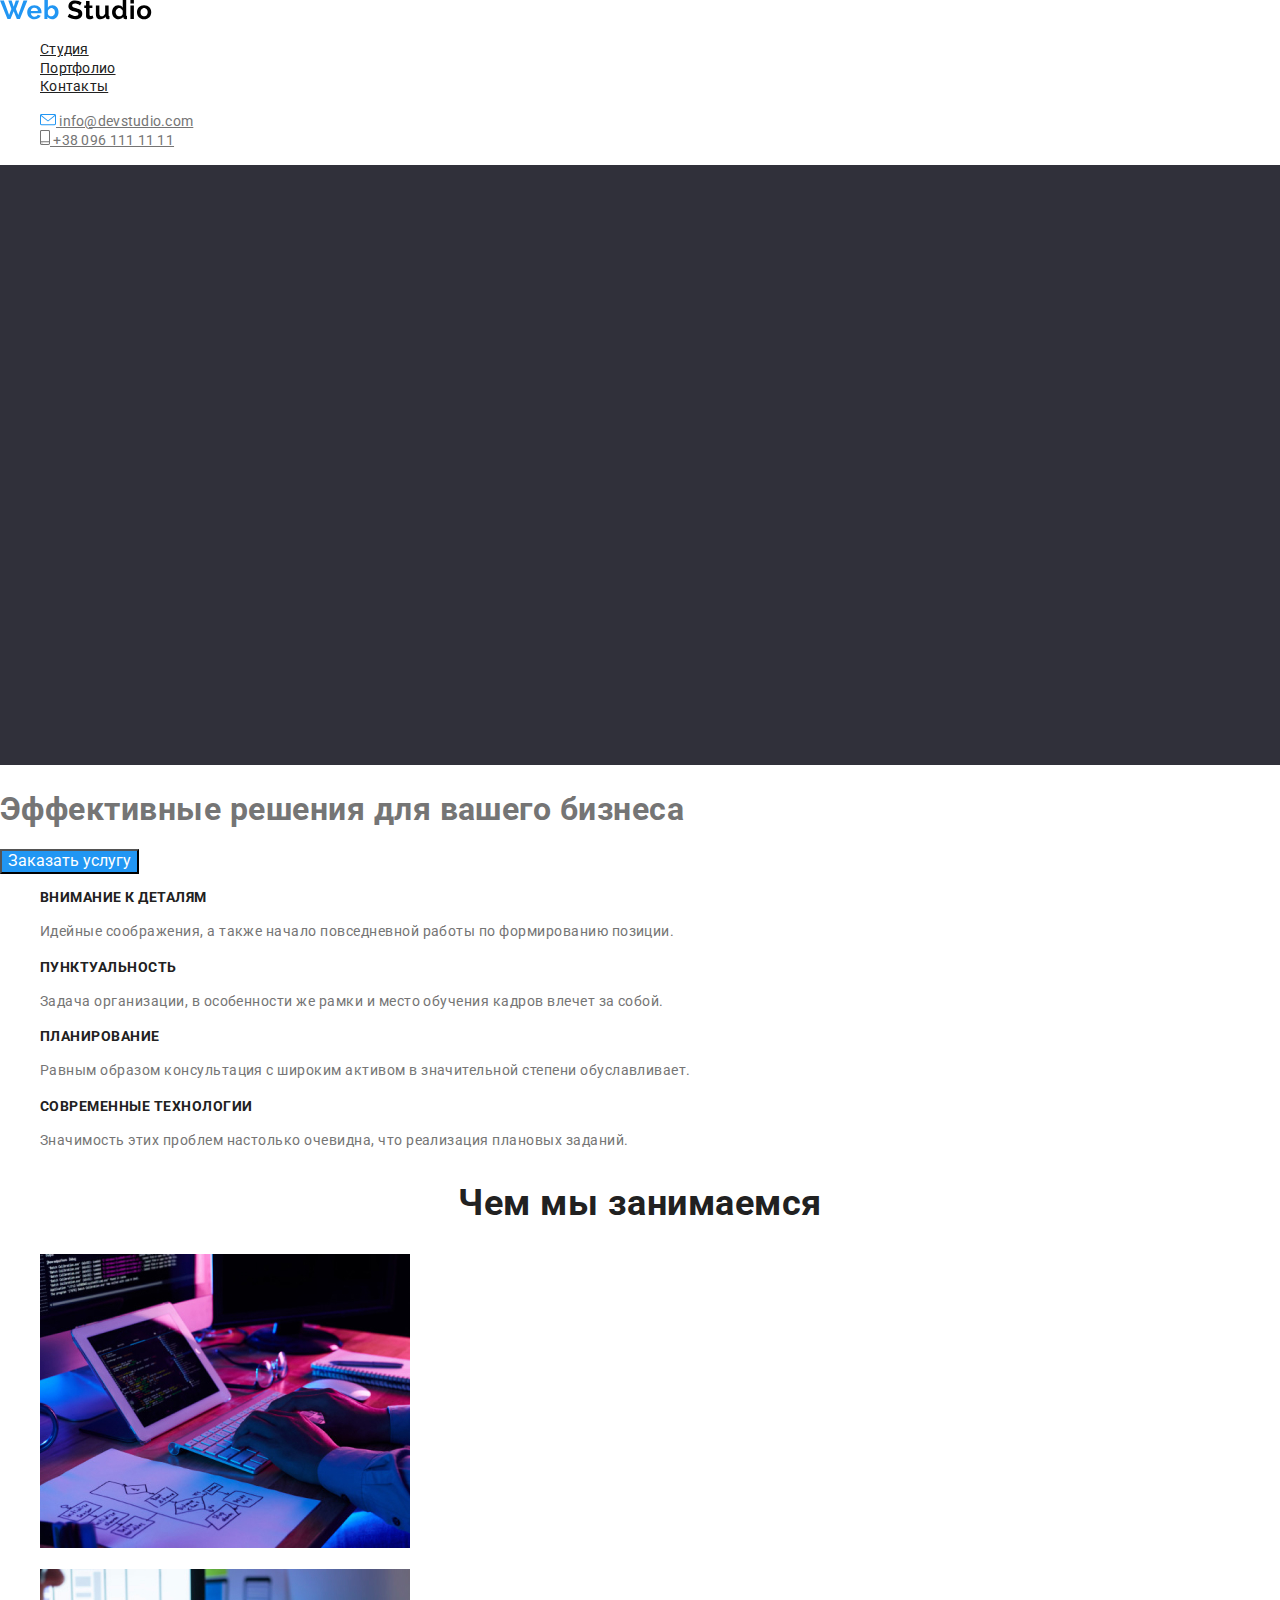
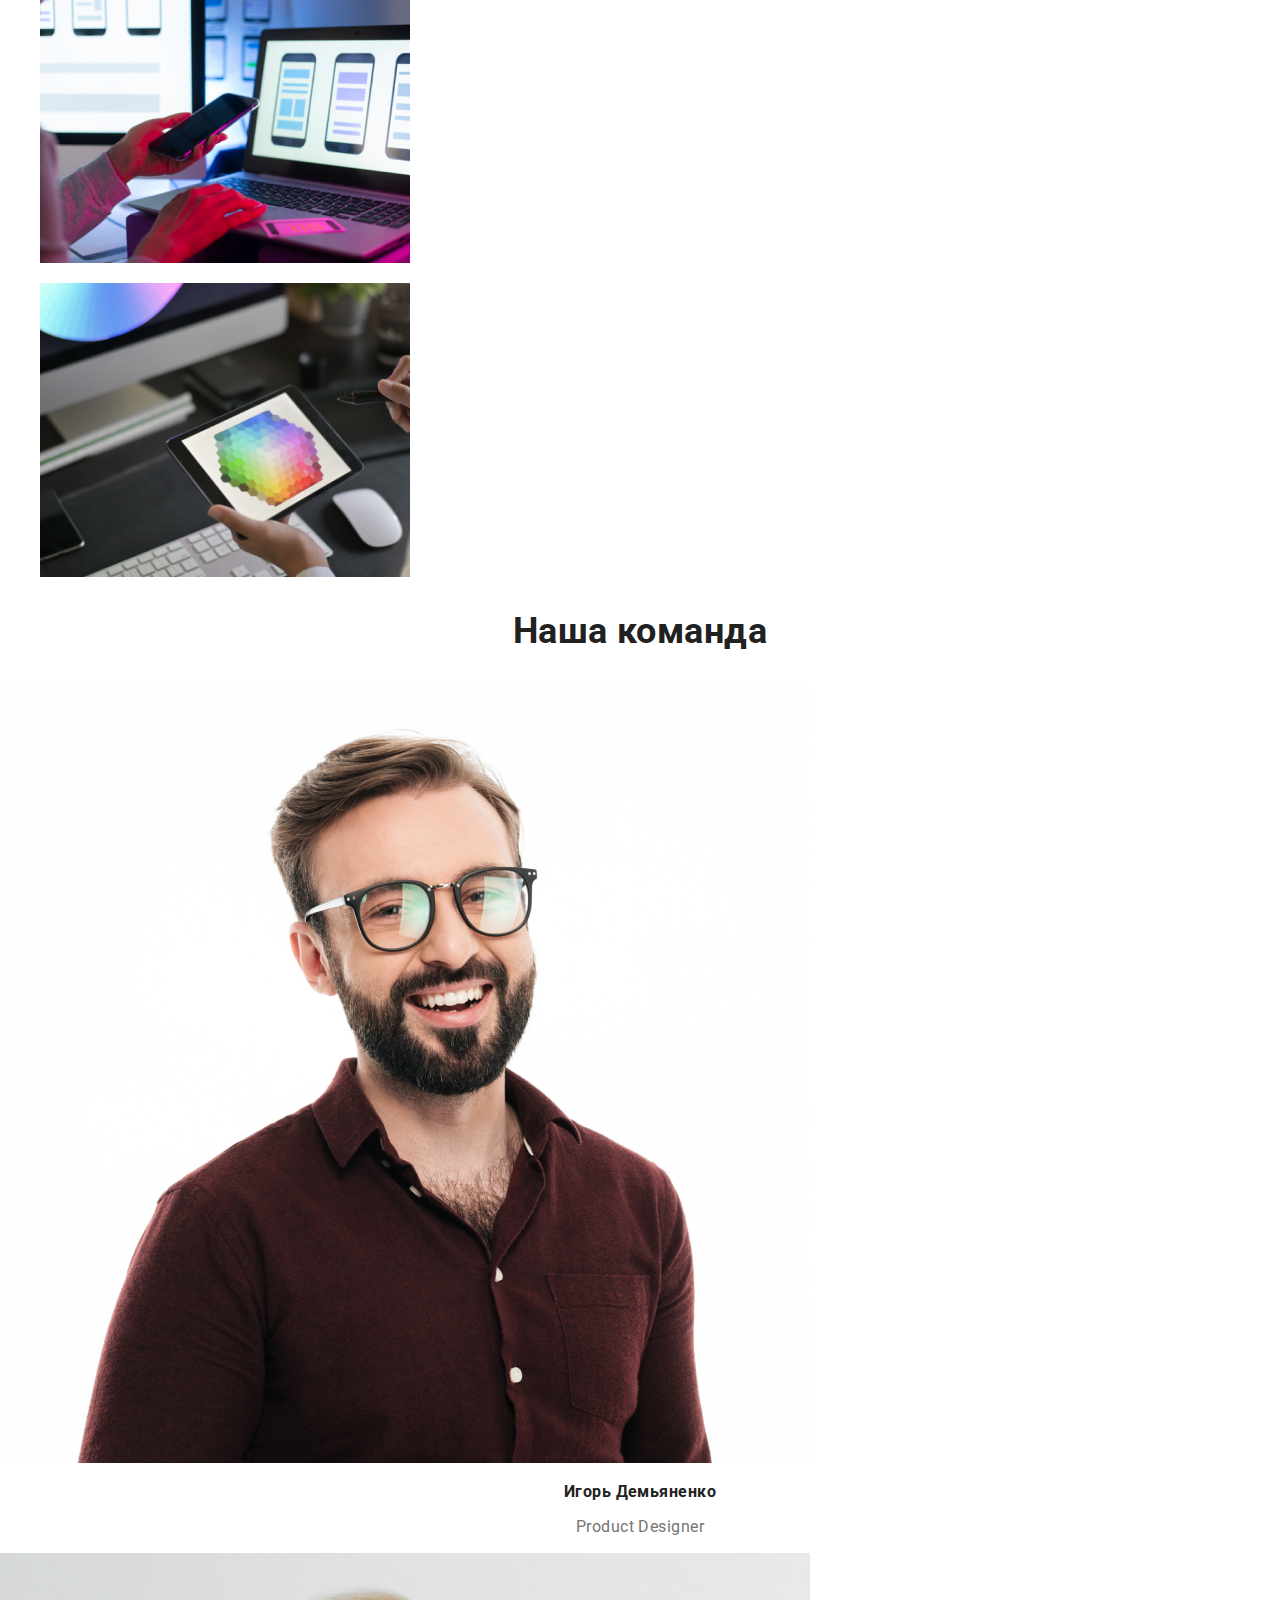
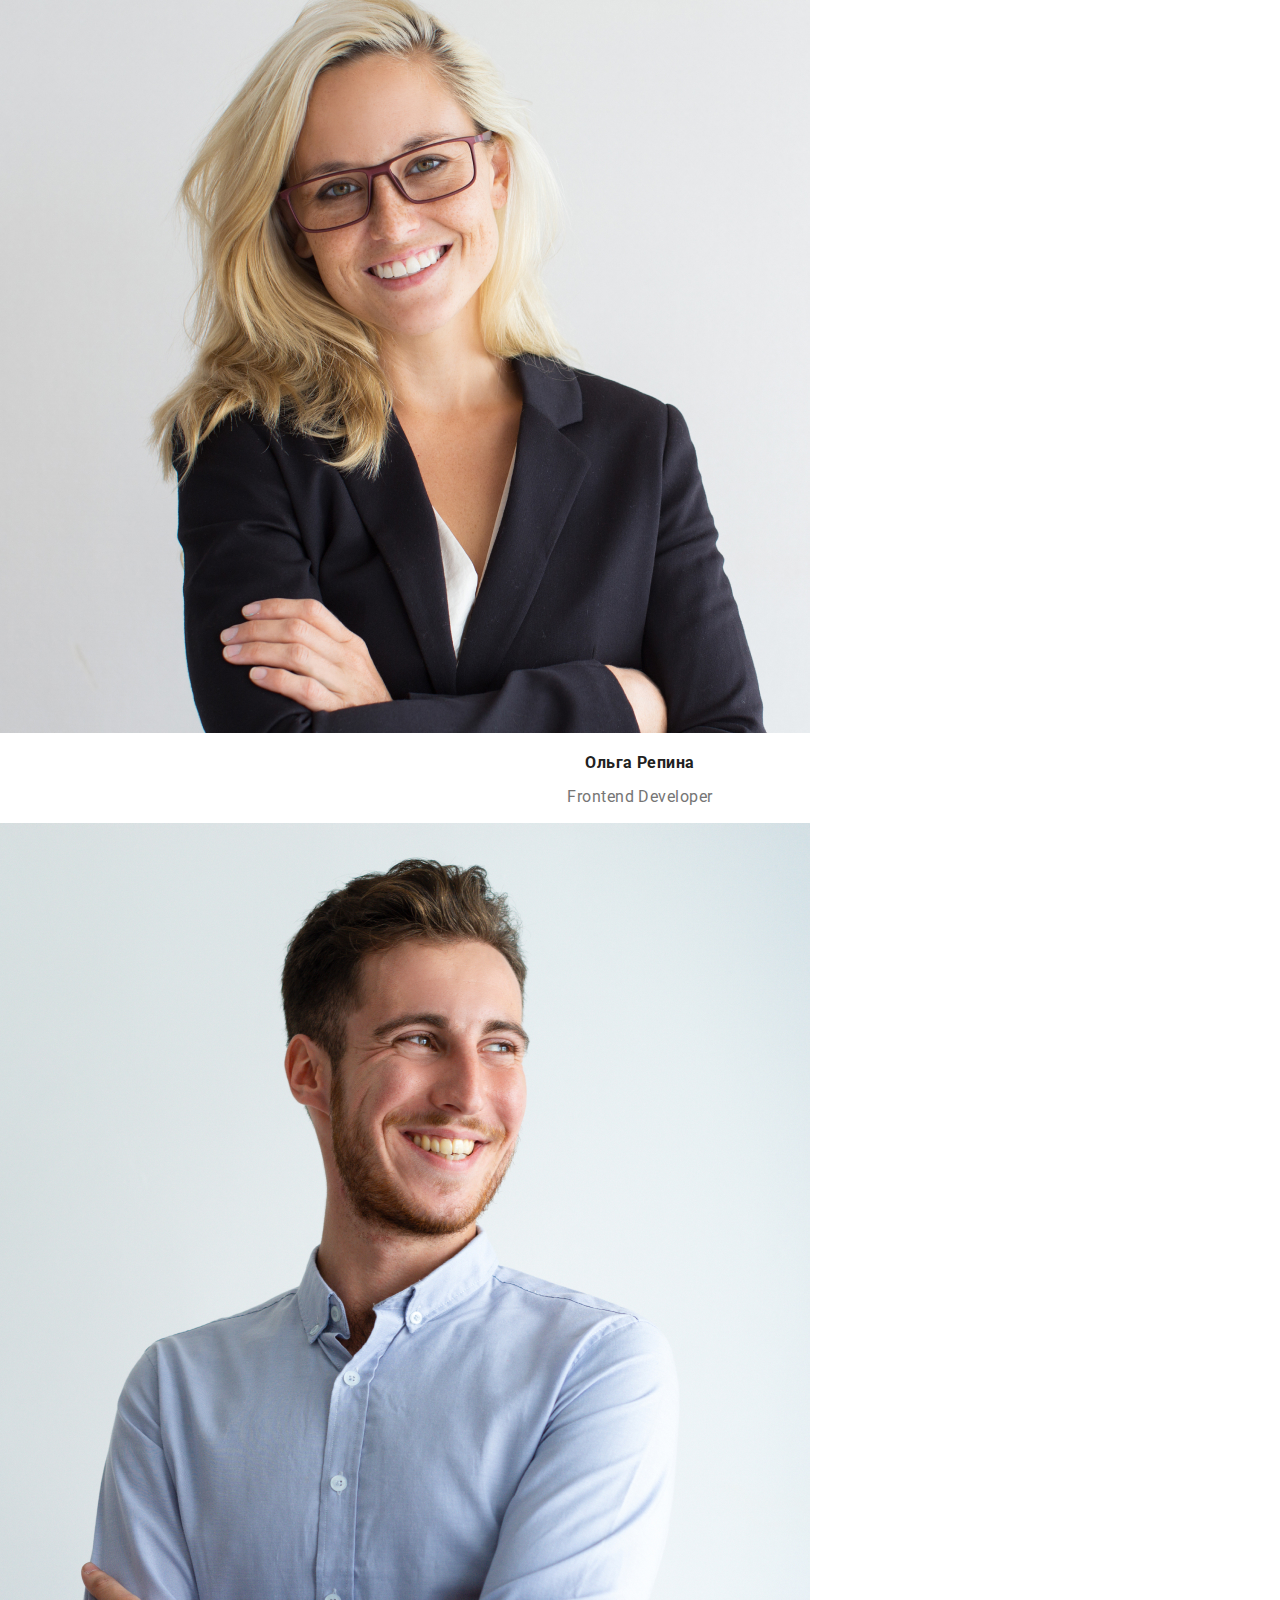
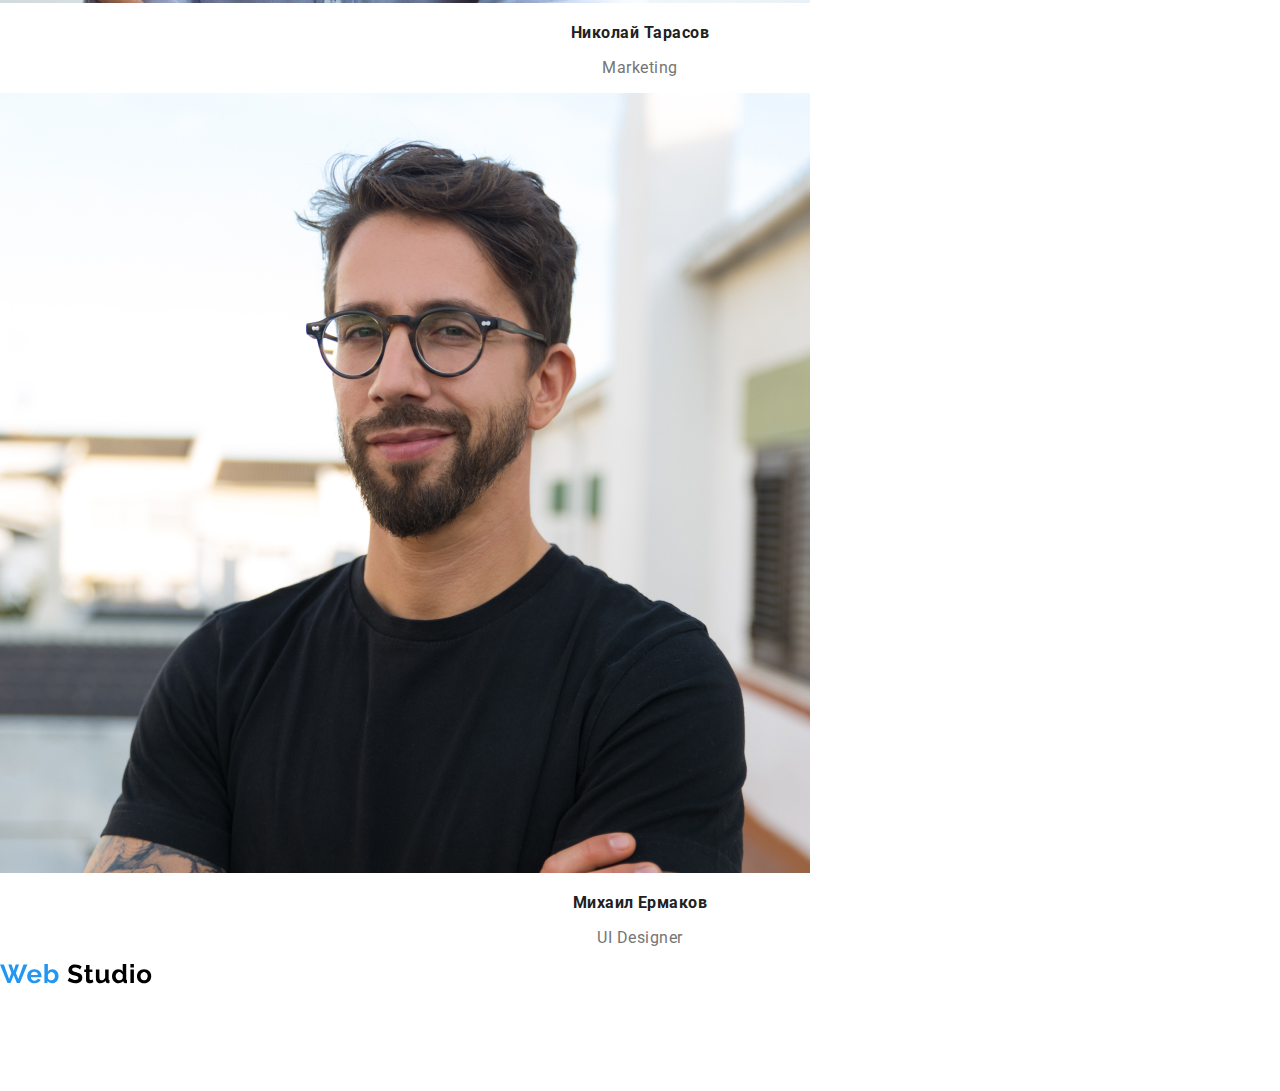
==== index.html @ 787711e8 "1" ====
<!DOCTYPE html>
<html lang="ru">
  <head>
    <meta charset="UTF-8" />
    <meta name="viewport" content="width=device-width, initial-scale=1.0" />
    <title>Document</title>
    <link
      href="https://fonts.googleapis.com/css2?family=Roboto:ital,wght@0,500;0,700;1,400&display=swap"
      rel="stylesheet"
    />
    <link
      rel="stylesheet"
      href="https://cdnjs.cloudflare.com/ajax/libs/modern-normalize/0.7.0/modern-normalize.min.css"
    />

    <link rel="stylesheet" href="./css/styles.css" />
  </head>
  <body>
    <!-- Шапка сайта-->
    <header>
      <nav>
        <a href="./index.html">
          <img src="./images/logo.svg" alt="Логотип" />
        </a>

        <ul class="site-nav list">
          <li><a href="./index.html" class="link"> Студия </a></li>
          <li><a href="./portfolio.html" class="link"> Портфолио </a></li>
          <li><a href="" class="link"> Контакты </a></li>
        </ul>

        <!-- Контакты -->
        <ul class="auth-nav list">
          <li>
            <a href="mailto:info@devstudio.com" class="contacts">
              <img src="./images/email.svg" alt="" />
              info@devstudio.com
            </a>
          </li>
          <li>
            <a href="tel:+380961111111" class="contacts">
              <img src="./images/phone.svg" alt="" />
              +38 096 111 11 11
            </a>
          </li>
        </ul>
      </nav>
    </header>

    <!-- Кнопка заказать услугу-->

    <main>
      <section>
        <img src="./images/greybackground.jpg" alt="фоновый рисунок" />

        <h1>Эффективные решения для вашего бизнеса</h1>
        <button type="button" class="button">Заказать услугу</button>
      </section>

      <!-- Преимущества команды-->

      <section class="section">
        <ul>
          <li>
            <h3 class="title">Внимание к деталям</h3>
            <p class="text">
              Идейные соображения, а также начало повседневной работы по
              формированию позиции.
            </p>
          </li>
        </ul>

        <ul>
          <li>
            <h3 class="title">Пунктуальность</h3>
            <p class="text">
              Задача организации, в особенности же рамки и место обучения кадров
              влечет за собой.
            </p>
          </li>
        </ul>

        <ul>
          <li>
            <h3 class="title">Планирование</h3>
            <p class="text">
              Равным образом консультация с широким активом в значительной
              степени обуславливает.
            </p>
          </li>
        </ul>

        <ul>
          <li>
            <h3 class="title">Современные технологии</h3>
            <p class="text">
              Значимость этих проблем настолько очевидна, что реализация
              плановых заданий.
            </p>
          </li>
        </ul>
      </section>

      <!-- Примеры работ-->

      <section class="work">
        <h2 class="title">Чем мы занимаемся</h2>
        <ul>
          <li>
            <a href="">
              <img src="./images/desktop.jpg" alt="Рабочий стол" />
            </a>
          </li>
        </ul>

        <ul>
          <li>
            <a href="">
              <img src="./images/mobile.jpg" alt="Смартфон" />
            </a>
          </li>
        </ul>

        <ul>
          <li>
            <a href="">
              <img src="./images/design.jpg" alt="Дизайн" />
            </a>
          </li>
        </ul>
      </section>

      <!-- Команда -->

      <section class="team">
        <h2 class="title">Наша команда</h2>

        <!-- Игорь Демьяненко -->

        <img src="./images/demyanenko.jpg" alt="фото Игорь Демьяненко" />
        <h3 class="name">Игорь Демьяненко</h3>
        <p class="jobs">Product Designer</p>

        <!-- Ольга Репина -->

        <img src="./images/repina.jpg" alt="фото Ольга Репина" />
        <h3 class="name">Ольга Репина</h3>
        <p class="jobs">Frontend Developer</p>
        <!-- Николай Тарасов -->

        <img src="./images/tarasov.jpg" alt="фото Николай Тарасов" />
        <h3 class="name">Николай Тарасов</h3>
        <p class="jobs">Marketing</p>

        <!-- Михаил Ермаков -->

        <img src="./images/ermakov.jpg" alt="фото Михаил Ермаков" />
        <h3 class="name">Михаил Ермаков</h3>
        <p class="jobs">UI Designer</p>
      </section>
    </main>

    <!-- подвал-->
    <footer>
      <nav>
        <a href="">
          <img src="./images/logo.svg" alt="" />
        </a>
        <address class="addresses">г. Киев, пр-т Леси Украинки, 26</address>
        <ul class="site-foot">
          <li>
            <a href="mailto:info@devstudio.com" class="link">
              info@devstudio.com
            </a>
          </li>
          <li>
            <a href="tel:+380961111111" class="link">
              +38 096 111 11 11
            </a>
          </li>
        </ul>
      </nav>
    </footer>
  </body>
</html>
---- css/styles.css ----
:root {
  --primary-text-color: #757575;
  --title-text-color: #212121;
  --accent-color: #2196f3;
  --primary-white-color: #ffffff;
}

body {
  background-color: var(--primary-white-color);
  color: var(--primary-text-color);
  font-family: Roboto, sans-serif;
  font-style: normal;
  letter-spacing: 0.03em;
}

ul {
  list-style: none;
}

/* Навигация */

.site-nav .link {
  font-weight: 500px;
  font-size: 14px;
  line-height: 1.14;
  letter-spacing: 0.02em;
  color: var(--title-text-color);
}

.site-nav .link:hover,
.site-nav .link:focus {
  font-weight: 500px;
  font-size: 14px;
  line-height: 1.14;
  letter-spacing: 0.02em;
  color: var(--accent-color);
}

/* Контакты */

.auth-nav .contacts {
  font-weight: 500px;
  font-size: 14px;
  line-height: 1.14;
  letter-spacing: 0.02em;
  color: var(--primary-text-color);
}

.auth-nav .contacts:hover,
.auth-nav .contacts:focus {
  font-weight: 500px;
  font-size: 14px;
  line-height: 1.14;
  letter-spacing: 0.02em;
  color: var(--accent-color);
}

/* Кнопка  */

.button {
  color: var(--primary-white-color);
  background: var(--accent-color);
}

/* Преимущества команды */

.section .title {
  font-weight: 700px;
  font-size: 14px;
  line-height: 1.14;
  text-transform: uppercase;
  color: var(--title-text-color);
}

.section .text {
  font-weight: 400px;
  font-size: 14px;
  line-height: 1.7;
}

/* Примеры работ */

.work .title {
  font-weight: 700px;
  font-size: 36px;
  line-height: 1.16;
  text-align: center;
  color: var(--title-text-color);
}

/* Команда */

.team .title {
  font-weight: 700px;
  font-size: 36px;
  line-height: 1.16;
  text-align: center;
  color: var(--title-text-color);
}

.team .name {
  font-weight: 500px;
  font-size: 16px;
  line-height: 1.18;
  text-align: center;
  color: var(--title-text-color);
}

.team .jobs {
  font-weight: 400px;
  font-size: 16px;
  line-height: 1.18;
  text-align: center;
}

/* Footer */

.addresses {
  font-weight: 400px;
  font-size: 14px;
  line-height: 1.7;
  color: var(--primary-white-color);
}

.site-foot .link {
  font-weight: 400px;
  font-size: 14px;
  line-height: 1.7;
  color: rgba(255, 255, 255, 0.6);
}

/* Portfolio */

/* Список работ - кнопка */

.button-list {
  font-weight: 500px;
  font-size: 16px;
  line-height: 1.6;
  text-align: center;
  color: var(--title-text-color);
}

.button-list:hover,
.button-list:focus {
  font-weight: 500px;
  font-size: 16px;
  line-height: 1.6;
  text-align: center;
  background: var(--accent-color);
  color: var(--primary-white-color);
}

/* Примеры всех работ  */

.all .tittle {
  font-weight: 700px;
  font-size: 18px;
  line-height: 2;
  letter-spacing: 0.06em;
  color: var(--title-text-color);
}

.all .category {
  font-weight: 400px;
  font-size: 16px;
  line-height: 1.8;
  color: var(--primary-text-color);
}
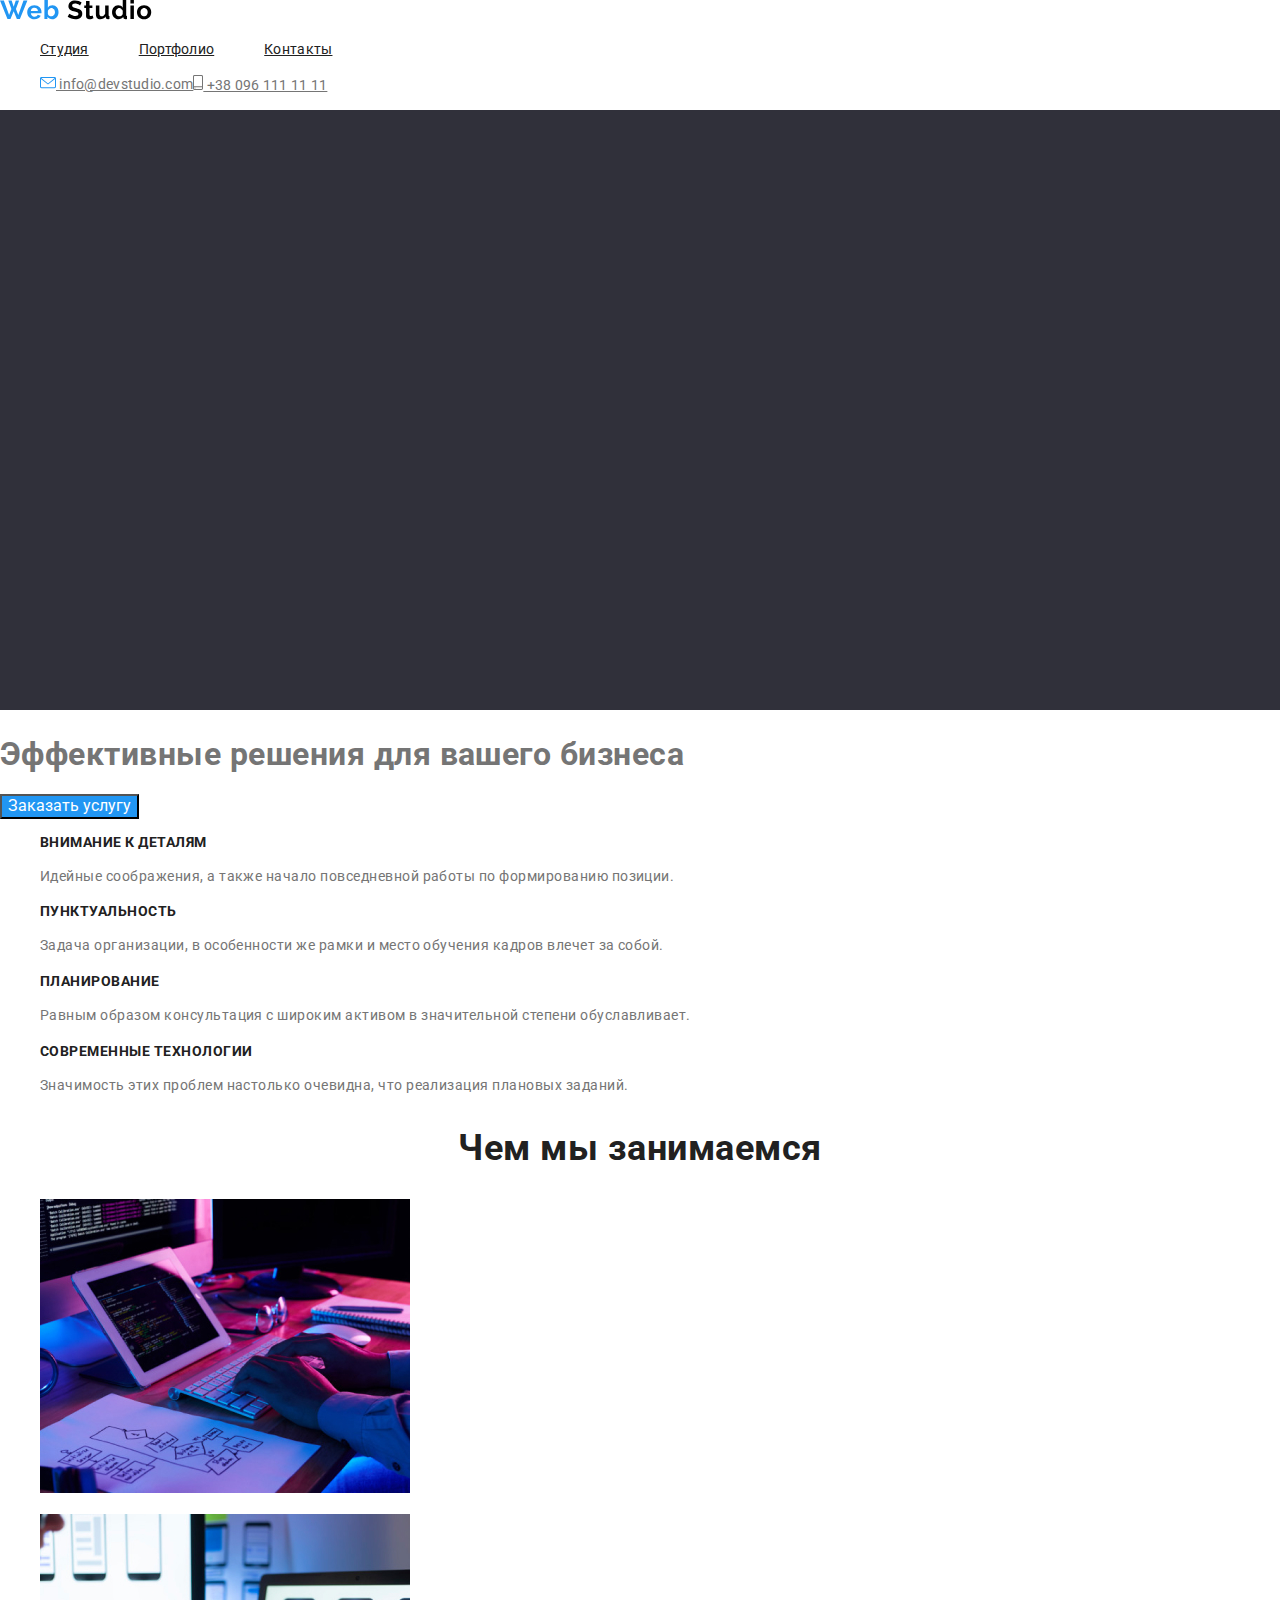
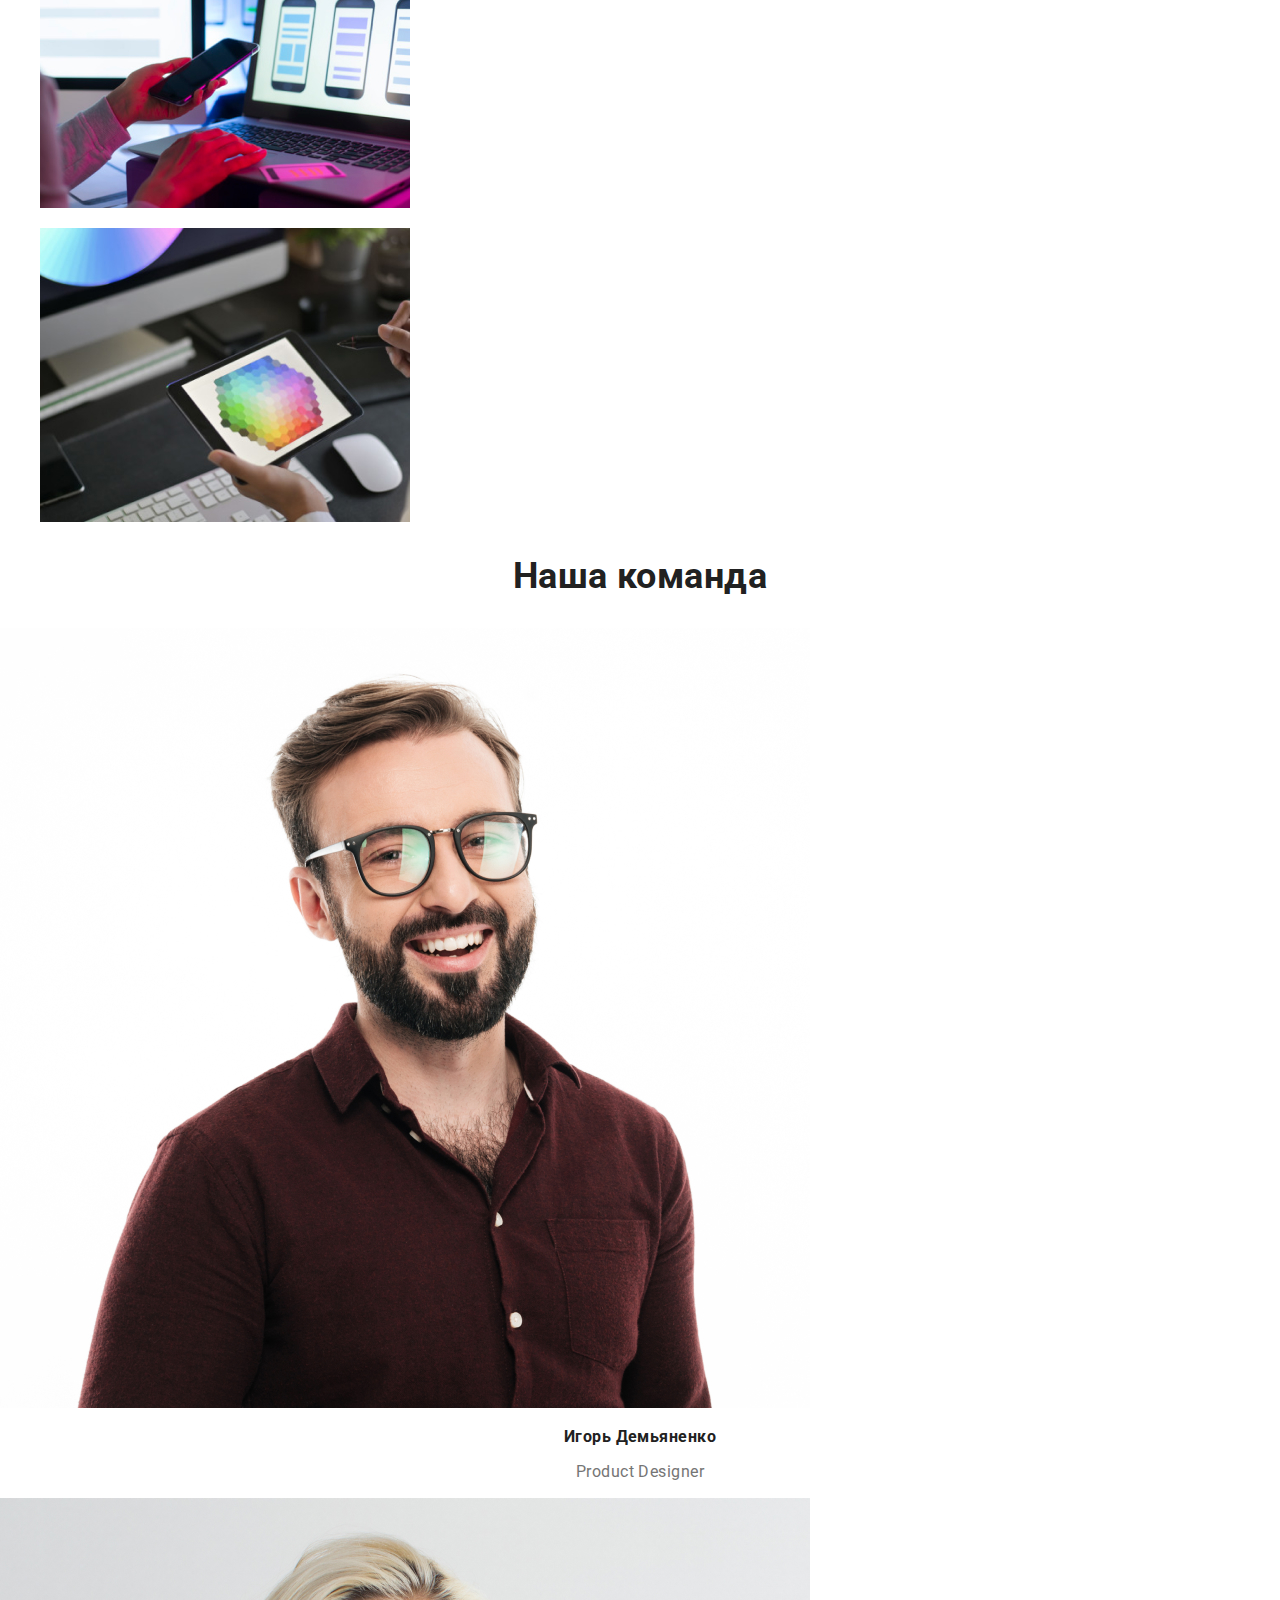
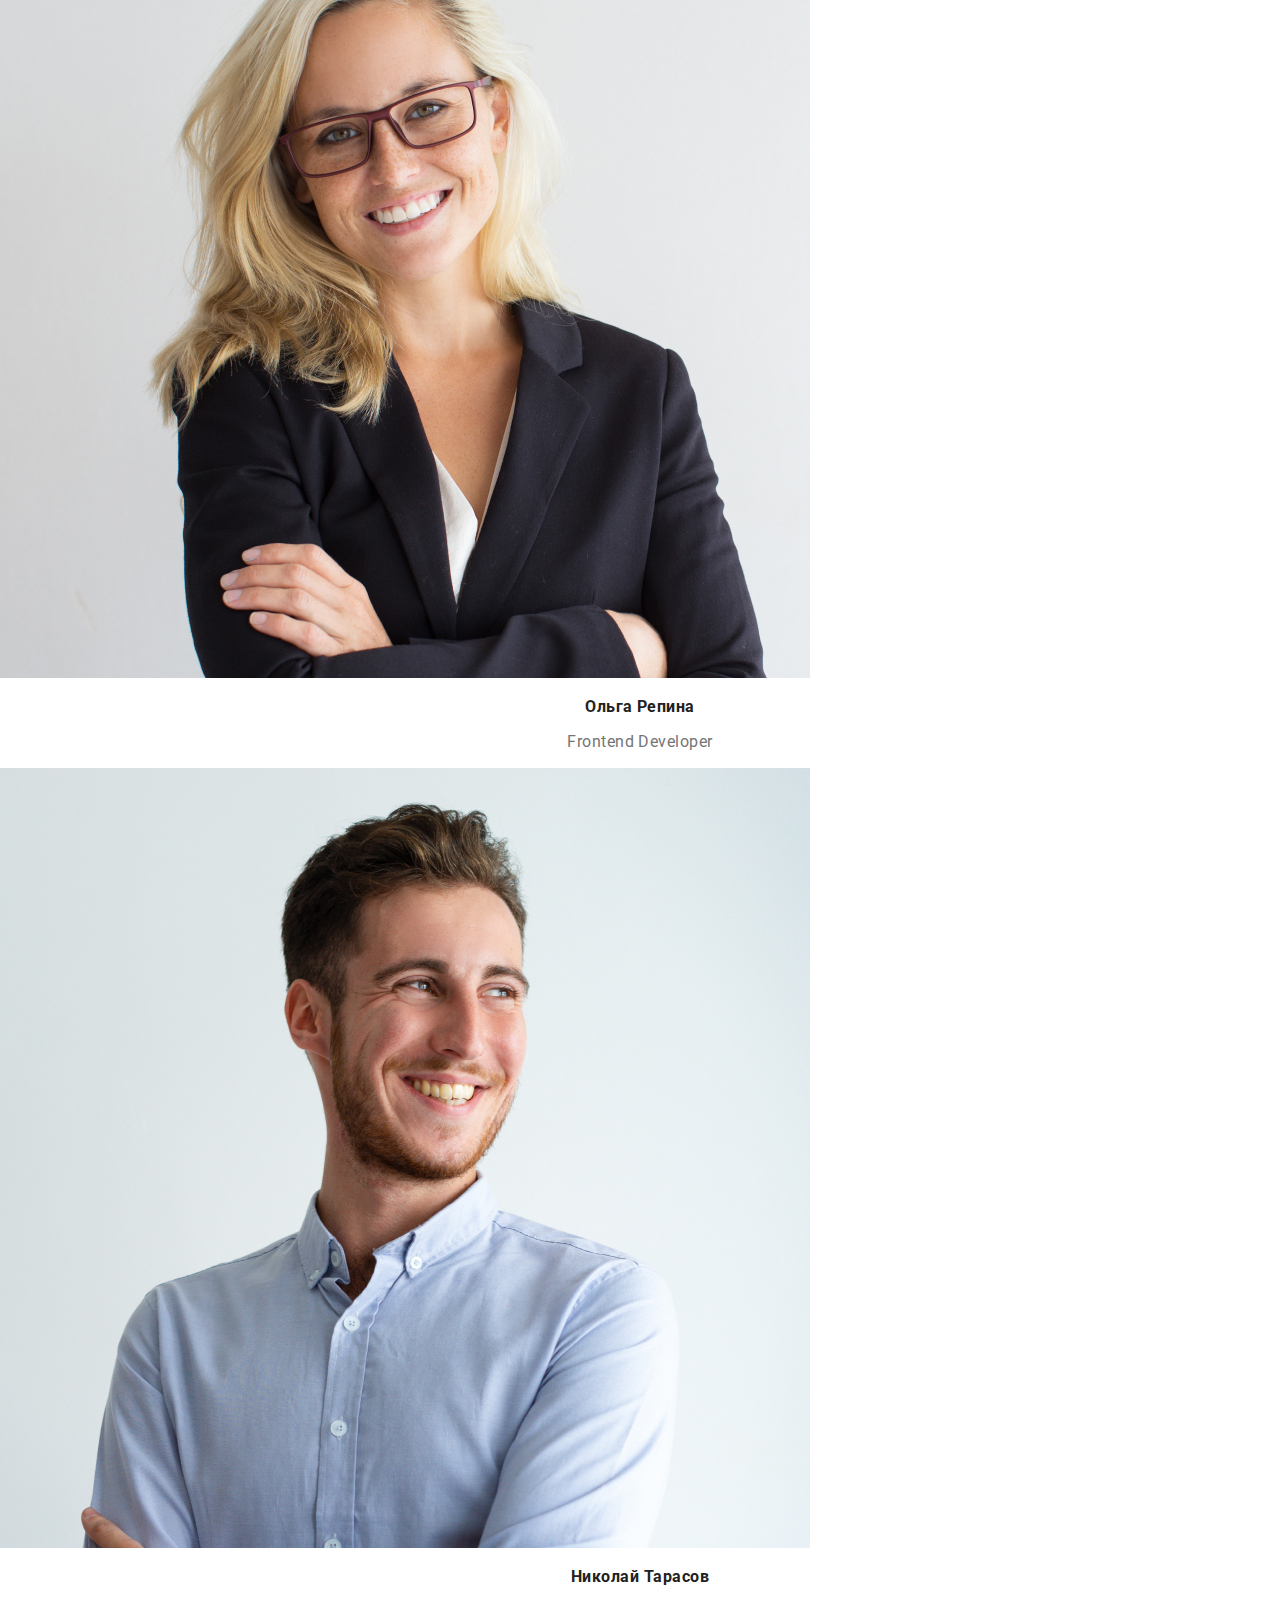
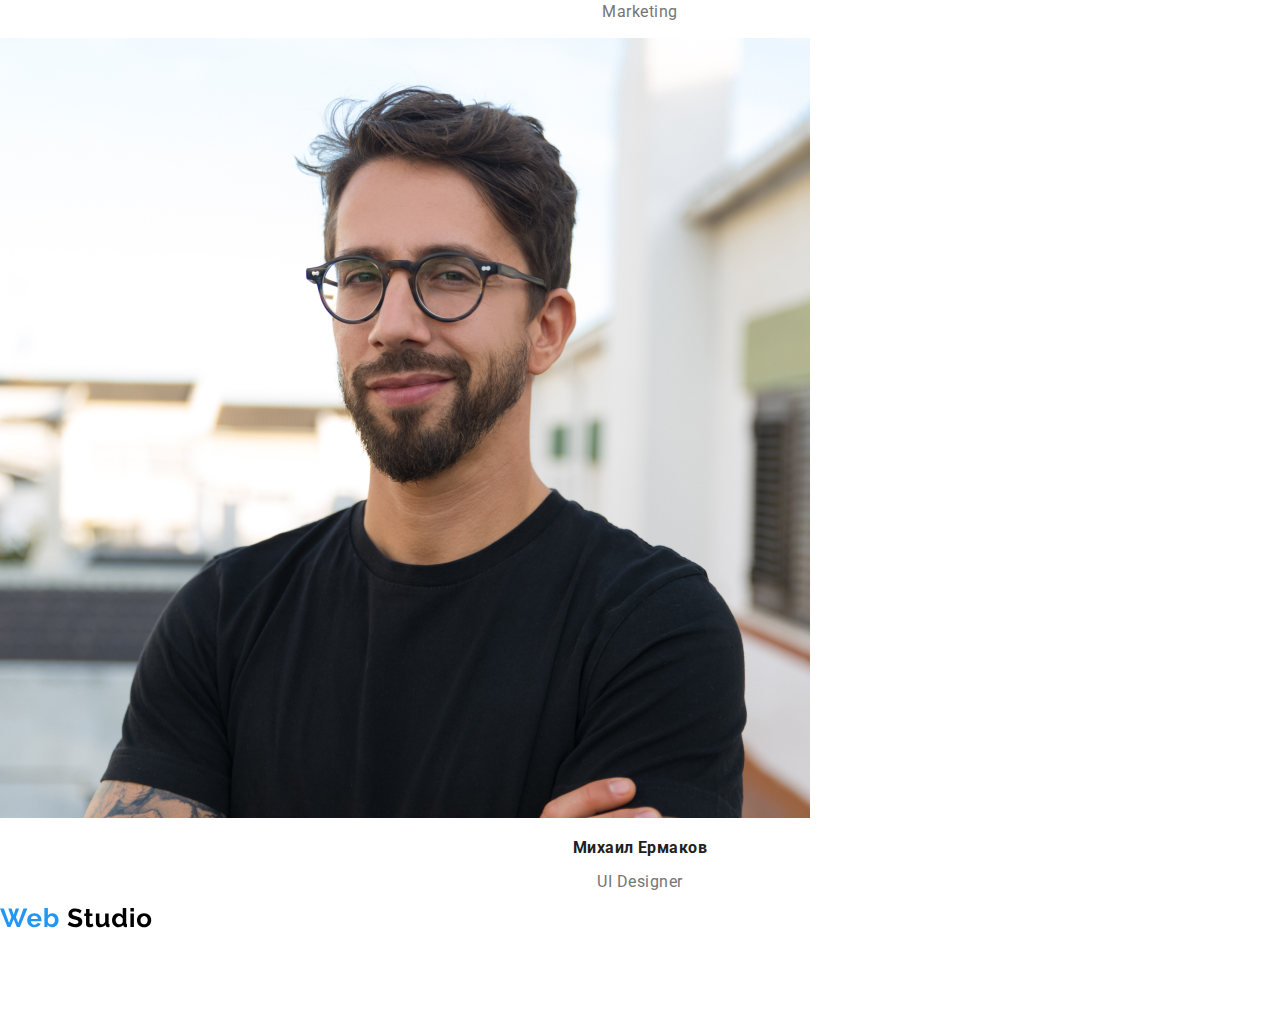
==== commit 04d53eeb: "header" ====
--- a/index.html
+++ b/index.html
@@ -18,33 +18,37 @@
   <body>
     <!-- Шапка сайта-->
     <header>
-      <nav>
-        <a href="./index.html">
-          <img src="./images/logo.svg" alt="Логотип" />
-        </a>
+      
+        <nav>
+          <div class="container"></div>
+          <a href="./index.html">
+            <img src="./images/logo.svg" alt="Логотип" />
+          </a>
 
-        <ul class="site-nav list">
-          <li><a href="./index.html" class="link"> Студия </a></li>
-          <li><a href="./portfolio.html" class="link"> Портфолио </a></li>
-          <li><a href="" class="link"> Контакты </a></li>
-        </ul>
+          <ul class="site-nav list">
+            <li class="item"><a href="./index.html" class="link"> Студия </a></li>
+            <li class="item"><a href="./portfolio.html" class="link"> Портфолио </a></li>
+            <li class="item"><a href="" class="link"> Контакты </a></li>
+          </ul>
 
-        <!-- Контакты -->
-        <ul class="auth-nav list">
-          <li>
-            <a href="mailto:info@devstudio.com" class="contacts">
-              <img src="./images/email.svg" alt="" />
-              info@devstudio.com
-            </a>
-          </li>
-          <li>
-            <a href="tel:+380961111111" class="contacts">
-              <img src="./images/phone.svg" alt="" />
-              +38 096 111 11 11
-            </a>
-          </li>
-        </ul>
-      </nav>
+          <!-- Контакты -->
+          <ul class="auth-nav list">
+            <li>
+              <a href="mailto:info@devstudio.com" class="contacts">
+                <img src="./images/email.svg" alt="" />
+                info@devstudio.com
+              </a>
+            </li>
+            <li>
+              <a href="tel:+380961111111" class="contacts">
+                <img src="./images/phone.svg" alt="" />
+                +38 096 111 11 11
+              </a>
+            </li>
+          </ul>
+          </div>
+        </nav>
+      
     </header>
 
     <!-- Кнопка заказать услугу-->
--- a/css/styles.css
+++ b/css/styles.css
@@ -1,3 +1,15 @@
+html {
+  padding: o;
+  margin: 0;
+  box-sizing: border-box;
+}
+
+*,
+*::after,
+*::before {
+  box-sizing: inherit;
+}
+
 :root {
   --primary-text-color: #757575;
   --title-text-color: #212121;
@@ -19,6 +31,19 @@
 
 /* Навигация */
 
+.container {
+  display: inline;
+  display: flex;
+}
+
+.site-nav {
+  display: flex;
+}
+
+.site-nav .item:not(:last-child) {
+  margin-right: 50px;
+}
+
 .site-nav .link {
   font-weight: 500px;
   font-size: 14px;
@@ -37,6 +62,10 @@
 }
 
 /* Контакты */
+
+.auth-nav {
+  display: flex;
+}
 
 .auth-nav .contacts {
   font-weight: 500px;
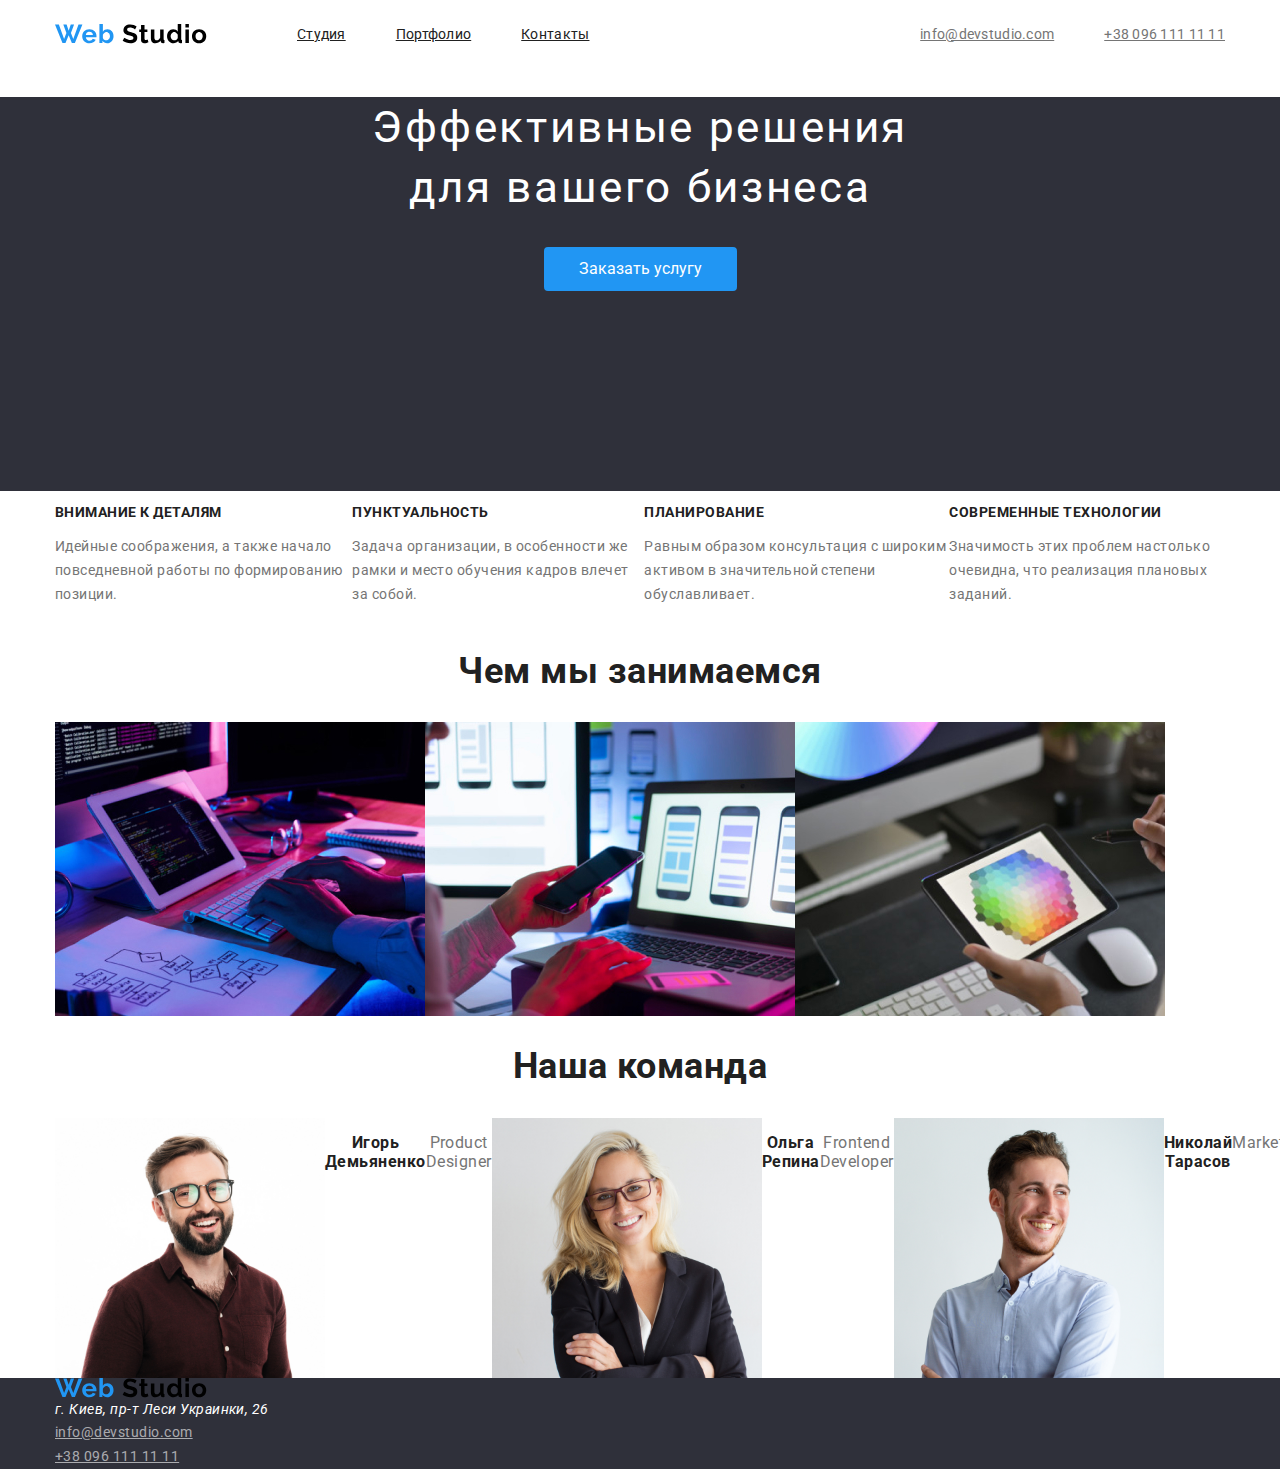
==== commit 897b5f1c: "header" ====
--- a/index.html
+++ b/index.html
@@ -5,7 +5,7 @@
     <meta name="viewport" content="width=device-width, initial-scale=1.0" />
     <title>Document</title>
     <link
-      href="https://fonts.googleapis.com/css2?family=Roboto:ital,wght@0,500;0,700;1,400&display=swap"
+      href="https://fonts.googleapis.com/css2?family=Roboto:wght@500;700;900&display=swap"
       rel="stylesheet"
     />
     <link
@@ -17,173 +17,188 @@
   </head>
   <body>
     <!-- Шапка сайта-->
-    <header>
-      
-        <nav>
-          <div class="container"></div>
-          <a href="./index.html">
+    <header class="page-header">
+      <div class="container flexbox">
+        <nav class="navigation">
+          <a href="./index.html" class="logo">
             <img src="./images/logo.svg" alt="Логотип" />
           </a>
 
           <ul class="site-nav list">
-            <li class="item"><a href="./index.html" class="link"> Студия </a></li>
-            <li class="item"><a href="./portfolio.html" class="link"> Портфолио </a></li>
+            <li class="item">
+              <a href="./index.html" class="link"> Студия </a>
+            </li>
+            <li class="item">
+              <a href="./portfolio.html" class="link"> Портфолио </a>
+            </li>
             <li class="item"><a href="" class="link"> Контакты </a></li>
           </ul>
-
-          <!-- Контакты -->
-          <ul class="auth-nav list">
-            <li>
-              <a href="mailto:info@devstudio.com" class="contacts">
-                <img src="./images/email.svg" alt="" />
-                info@devstudio.com
-              </a>
-            </li>
-            <li>
-              <a href="tel:+380961111111" class="contacts">
-                <img src="./images/phone.svg" alt="" />
-                +38 096 111 11 11
-              </a>
-            </li>
-          </ul>
-          </div>
         </nav>
-      
-    </header>
-
-    <!-- Кнопка заказать услугу-->
-
-    <main>
-      <section>
-        <img src="./images/greybackground.jpg" alt="фоновый рисунок" />
-
-        <h1>Эффективные решения для вашего бизнеса</h1>
-        <button type="button" class="button">Заказать услугу</button>
-      </section>
-
-      <!-- Преимущества команды-->
-
-      <section class="section">
-        <ul>
-          <li>
-            <h3 class="title">Внимание к деталям</h3>
-            <p class="text">
-              Идейные соображения, а также начало повседневной работы по
-              формированию позиции.
-            </p>
-          </li>
-        </ul>
-
-        <ul>
-          <li>
-            <h3 class="title">Пунктуальность</h3>
-            <p class="text">
-              Задача организации, в особенности же рамки и место обучения кадров
-              влечет за собой.
-            </p>
-          </li>
-        </ul>
-
-        <ul>
-          <li>
-            <h3 class="title">Планирование</h3>
-            <p class="text">
-              Равным образом консультация с широким активом в значительной
-              степени обуславливает.
-            </p>
-          </li>
-        </ul>
-
-        <ul>
-          <li>
-            <h3 class="title">Современные технологии</h3>
-            <p class="text">
-              Значимость этих проблем настолько очевидна, что реализация
-              плановых заданий.
-            </p>
-          </li>
-        </ul>
-      </section>
-
-      <!-- Примеры работ-->
-
-      <section class="work">
-        <h2 class="title">Чем мы занимаемся</h2>
-        <ul>
-          <li>
-            <a href="">
-              <img src="./images/desktop.jpg" alt="Рабочий стол" />
-            </a>
-          </li>
-        </ul>
-
-        <ul>
-          <li>
-            <a href="">
-              <img src="./images/mobile.jpg" alt="Смартфон" />
-            </a>
-          </li>
-        </ul>
-
-        <ul>
-          <li>
-            <a href="">
-              <img src="./images/design.jpg" alt="Дизайн" />
-            </a>
-          </li>
-        </ul>
-      </section>
-
-      <!-- Команда -->
-
-      <section class="team">
-        <h2 class="title">Наша команда</h2>
-
-        <!-- Игорь Демьяненко -->
-
-        <img src="./images/demyanenko.jpg" alt="фото Игорь Демьяненко" />
-        <h3 class="name">Игорь Демьяненко</h3>
-        <p class="jobs">Product Designer</p>
-
-        <!-- Ольга Репина -->
-
-        <img src="./images/repina.jpg" alt="фото Ольга Репина" />
-        <h3 class="name">Ольга Репина</h3>
-        <p class="jobs">Frontend Developer</p>
-        <!-- Николай Тарасов -->
-
-        <img src="./images/tarasov.jpg" alt="фото Николай Тарасов" />
-        <h3 class="name">Николай Тарасов</h3>
-        <p class="jobs">Marketing</p>
-
-        <!-- Михаил Ермаков -->
-
-        <img src="./images/ermakov.jpg" alt="фото Михаил Ермаков" />
-        <h3 class="name">Михаил Ермаков</h3>
-        <p class="jobs">UI Designer</p>
-      </section>
-    </main>
-
-    <!-- подвал-->
-    <footer>
-      <nav>
-        <a href="">
-          <img src="./images/logo.svg" alt="" />
-        </a>
-        <address class="addresses">г. Киев, пр-т Леси Украинки, 26</address>
-        <ul class="site-foot">
-          <li>
-            <a href="mailto:info@devstudio.com" class="link">
+
+        <!-- Контакты -->
+        <ul class="auth-nav list">
+          <li class="link-phone">
+            <a href="mailto:info@devstudio.com" class="contacts">
+              <!-- <img src="./images/email.svg" alt="" /> -->
               info@devstudio.com
             </a>
           </li>
           <li>
-            <a href="tel:+380961111111" class="link">
+            <a href="tel:+380961111111" class="contacts">
+              <!-- <img src="./images/phone.svg" alt="" /> -->
               +38 096 111 11 11
             </a>
           </li>
         </ul>
-      </nav>
+      </div>
+    </header>
+
+    <!-- Hero-->
+
+    <main>
+      <section class="hero">
+        <div class="btn">
+          <h1 class="title">
+            Эффективные решения <br />
+            для вашего бизнеса
+          </h1>
+          <button type="button" class="button">Заказать услугу</button>
+        </div>
+      </section>
+
+      <!-- Преимущества команды-->
+
+      <section class="section">
+        <div class="container">
+          <div class="holder">
+          <ul>
+            <li>
+              <h3 class="title">Внимание к деталям</h3>
+              <p class="text">
+                Идейные соображения, а также начало повседневной работы по
+                формированию позиции.
+              </p>
+            </li>
+          </ul>
+
+          <ul>
+            <li>
+              <h3 class="title">Пунктуальность</h3>
+              <p class="text">
+                Задача организации, в особенности же рамки и место обучения
+                кадров влечет за собой.
+              </p>
+            </li>
+          </ul>
+
+          <ul>
+            <li>
+              <h3 class="title">Планирование</h3>
+              <p class="text">
+                Равным образом консультация с широким активом в значительной
+                степени обуславливает.
+              </p>
+            </li>
+          </ul>
+
+          <ul>
+            <li>
+              <h3 class="title">Современные технологии</h3>
+              <p class="text">
+                Значимость этих проблем настолько очевидна, что реализация
+                плановых заданий.
+              </p>
+            </li>
+          </ul>
+        </div>
+      </section>
+
+      <!-- Примеры работ-->
+
+      <section class="work">
+        <div class="container">
+          <h2 class="title">Чем мы занимаемся</h2>
+          <div class="holder">
+          <ul>
+            <li>
+              <a href="">
+                <img src="./images/desktop.jpg" alt="Рабочий стол" />
+              </a>
+            </li>
+          </ul>
+
+          <ul>
+            <li>
+              <a href="">
+                <img src="./images/mobile.jpg" alt="Смартфон" />
+              </a>
+            </li>
+          </ul>
+
+          <ul>
+            <li>
+              <a href="">
+                <img src="./images/design.jpg" alt="Дизайн" />
+              </a>
+            </li>
+          </ul>
+        </div>
+        </div>
+      </section>
+
+      <!-- Команда -->
+
+      <section class="team">
+        <div class="container">
+          <h2 class="title">Наша команда</h2>
+          <div class="holder">
+          <!-- Игорь Демьяненко -->
+
+          <img src="./images/demyanenko.jpg" width="270" alt="фото Игорь Демьяненко" />
+          <h3 class="name">Игорь Демьяненко</h3>
+          <p class="jobs">Product Designer</p>
+
+          <!-- Ольга Репина -->
+
+          <img src="./images/repina.jpg"  width="270" alt="фото Ольга Репина" />
+          <h3 class="name">Ольга Репина</h3>
+          <p class="jobs">Frontend Developer</p>
+          <!-- Николай Тарасов -->
+
+          <img src="./images/tarasov.jpg"  width="270" alt="фото Николай Тарасов" />
+          <h3 class="name">Николай Тарасов</h3>
+          <p class="jobs">Marketing</p>
+
+          <!-- Михаил Ермаков -->
+
+          <img src="./images/ermakov.jpg"  width="270" alt="фото Михаил Ермаков" />
+          <h3 class="name">Михаил Ермаков</h3>
+          <p class="jobs">UI Designer</p>
+          </div>
+        </div>
+      </section>
+    </main>
+
+    <!-- подвал-->
+    <footer class="footer">
+      <div class="container">
+        <nav>
+          <a href="">
+            <img src="./images/logo.svg" alt="" />
+          </a>
+          <address class="addresses">г. Киев, пр-т Леси Украинки, 26</address>
+          <ul class="site-foot">
+            <li>
+              <a href="mailto:info@devstudio.com" class="link">
+                info@devstudio.com
+              </a>
+            </li>
+            <li>
+              <a href="tel:+380961111111" class="link"> +38 096 111 11 11 </a>
+            </li>
+          </ul>
+        </nav>
+      </div>
     </footer>
   </body>
 </html>
--- a/css/styles.css
+++ b/css/styles.css
@@ -15,6 +15,7 @@
   --title-text-color: #212121;
   --accent-color: #2196f3;
   --primary-white-color: #ffffff;
+  --background-color: #2f303a;
 }
 
 body {
@@ -27,13 +28,46 @@
 
 ul {
   list-style: none;
+  margin: 0;
+  padding: 0;
+}
+
+img {
+  display: block;
+  max-width: 100%;
+  height: auto;
+}
+
+.container {
+  width: 1200px;
+  padding-right: 15px;
+  padding-left: 15px;
+  margin-right: auto;
+  margin-left: auto;
+}
+
+.flexbox {
+  display: flex;
 }
 
 /* Навигация */
-
-.container {
-  display: inline;
-  display: flex;
+.page-header {
+  padding-top: 24px;
+  padding-bottom: 24px;
+}
+
+.page-header .flexbox {
+  justify-content: flex-end;
+  align-items: center;
+}
+.navigation {
+  display: flex;
+  align-items: center;
+  margin-right: auto;
+}
+
+.logo {
+  margin-right: 90px;
 }
 
 .site-nav {
@@ -67,6 +101,10 @@
   display: flex;
 }
 
+.auth-nav .link-phone:not(:last-child) {
+  margin-right: 50px;
+}
+
 .auth-nav .contacts {
   font-weight: 500px;
   font-size: 14px;
@@ -84,21 +122,52 @@
   color: var(--accent-color);
 }
 
-/* Кнопка  */
+/* Hero */
+
+.hero {
+  text-align: center;
+  background-color: var(--background-color);
+}
+
+.hero .title {
+  font-weight: normal;
+  font-size: 44px;
+  line-height: 60px;
+  letter-spacing: 0.06em;
+  color: var(--primary-white-color);
+}
 
 .button {
+  margin-bottom: 200px;
+  padding: 10px 32px;
+  border: solid var(--accent-color);
+  border-radius: 4px;
   color: var(--primary-white-color);
   background: var(--accent-color);
 }
 
 /* Преимущества команды */
 
+.holder {
+  display: flex;
+}
+
+.section .title:not(:last-child) {
+  margin-right: 30px;
+}
+
 .section .title {
+  margin-bottom: 10px;
+
   font-weight: 700px;
   font-size: 14px;
   line-height: 1.14;
   text-transform: uppercase;
   color: var(--title-text-color);
+}
+
+.section .text:not(:last-child) {
+  margin-right: 30px;
 }
 
 .section .text {
@@ -143,6 +212,10 @@
 }
 
 /* Footer */
+
+.footer {
+  background-color: var(--background-color);
+}
 
 .addresses {
   font-weight: 400px;
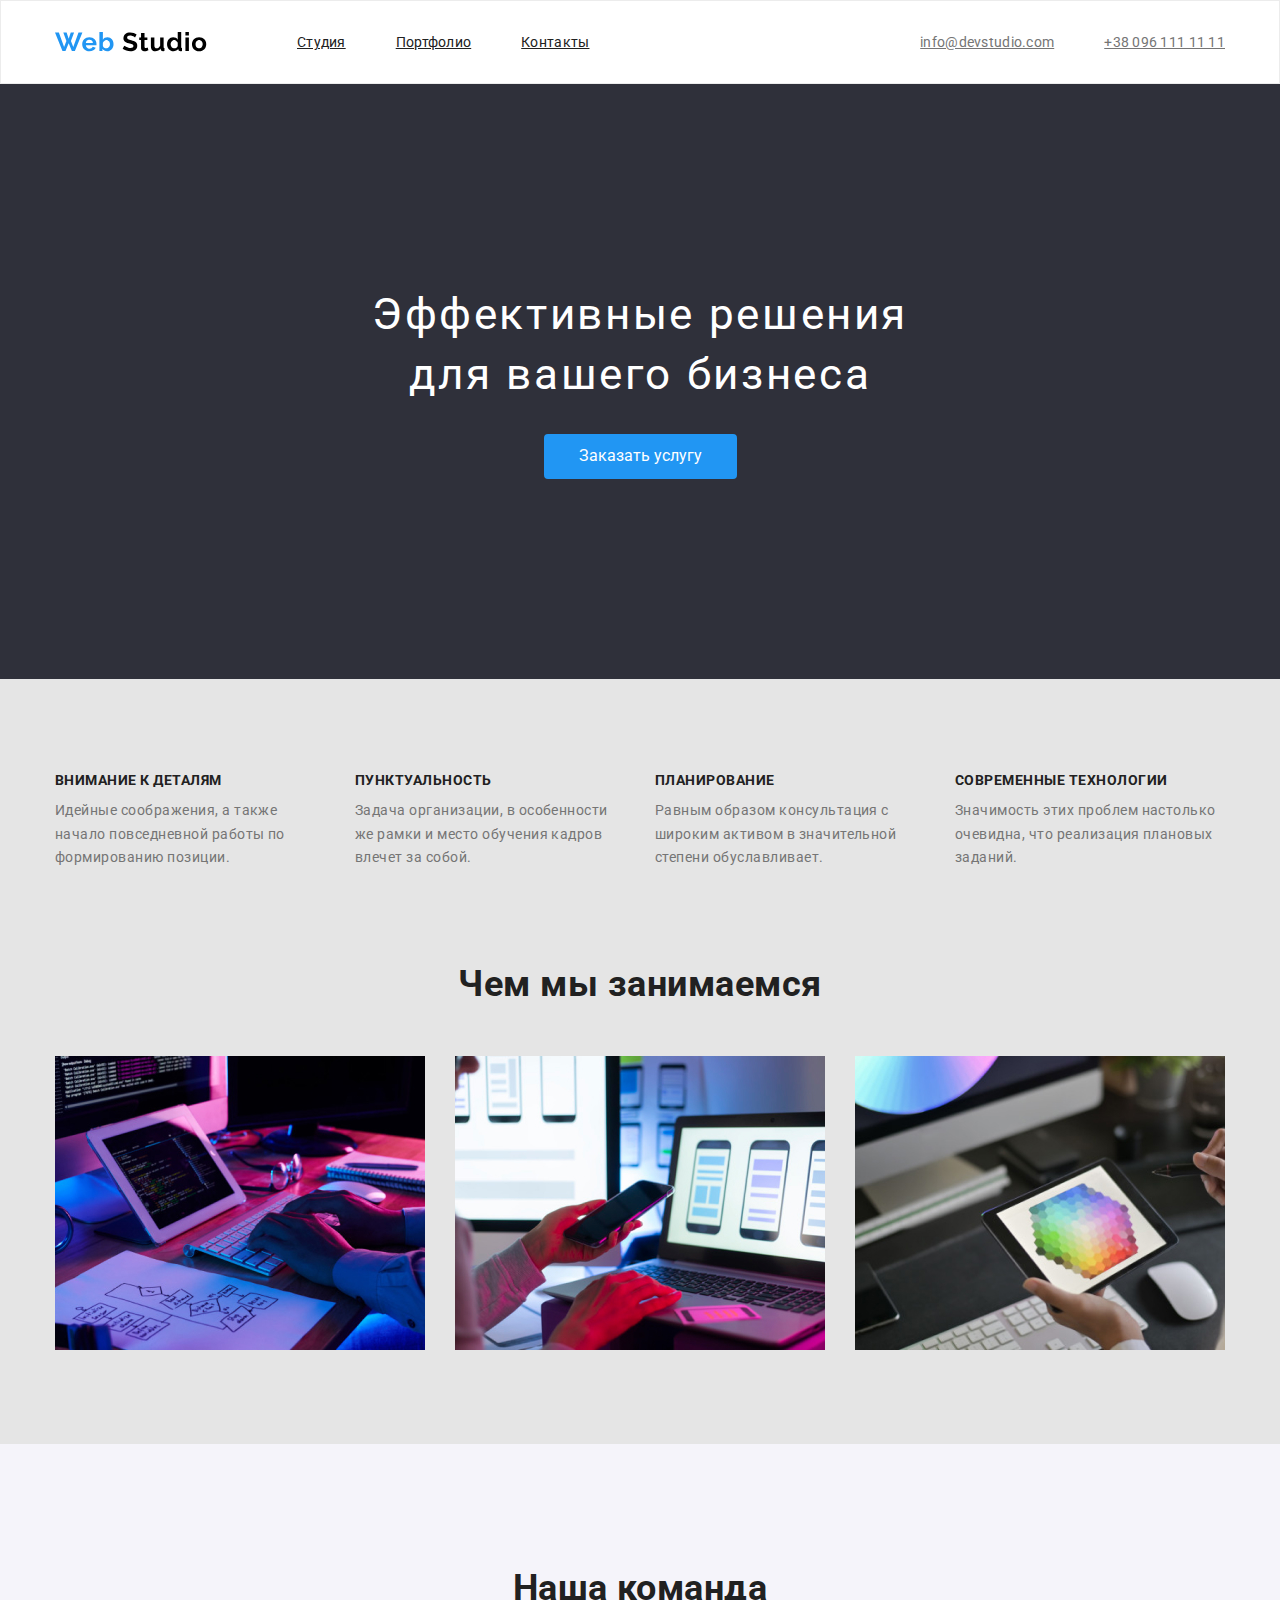
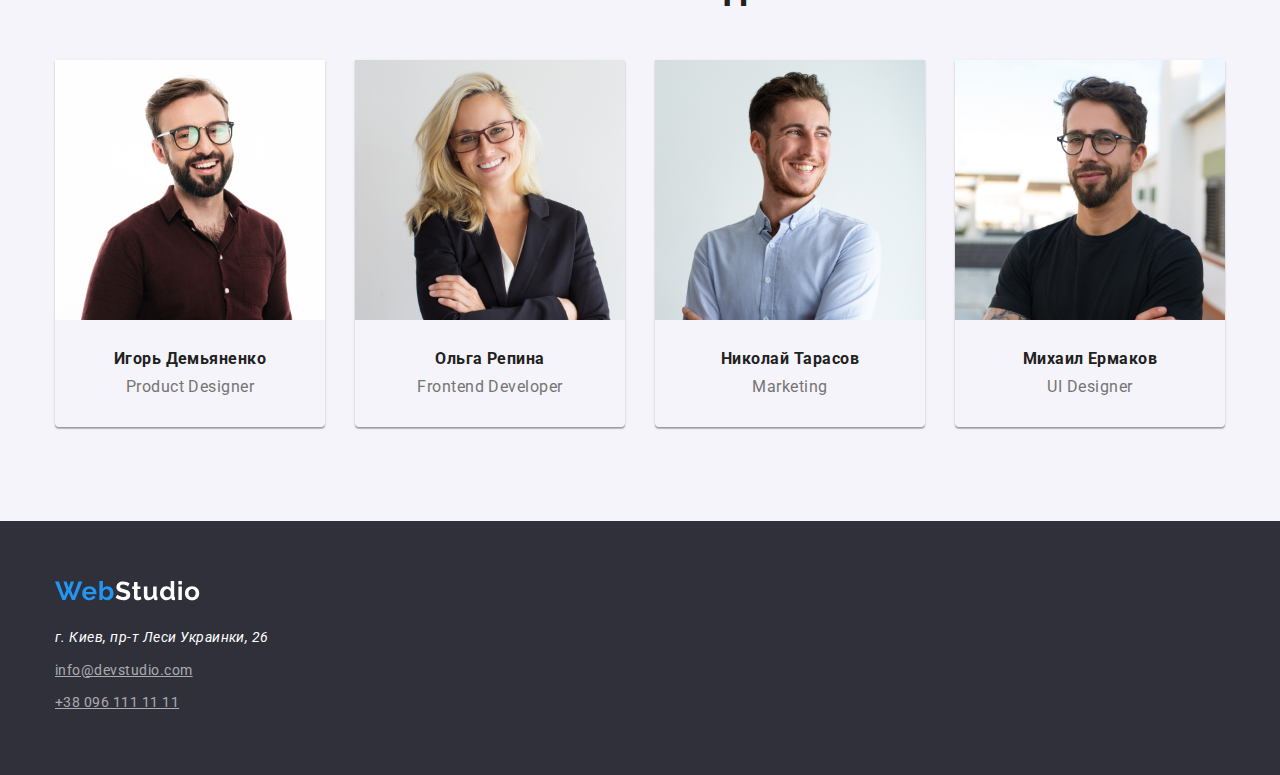
==== commit 40aa8cea: "portfolio" ====
--- a/index.html
+++ b/index.html
@@ -43,7 +43,7 @@
               info@devstudio.com
             </a>
           </li>
-          <li>
+          <li class="link-phone"> 
             <a href="tel:+380961111111" class="contacts">
               <!-- <img src="./images/phone.svg" alt="" /> -->
               +38 096 111 11 11
@@ -57,6 +57,7 @@
 
     <main>
       <section class="hero">
+        <div class="hero-container">
         <div class="btn">
           <h1 class="title">
             Эффективные решения <br />
@@ -64,14 +65,16 @@
           </h1>
           <button type="button" class="button">Заказать услугу</button>
         </div>
+        </div>
       </section>
 
       <!-- Преимущества команды-->
 
-      <section class="section">
+      <section class="section ident">
         <div class="container">
+          <div class="about-us-container">
           <div class="holder">
-          <ul>
+          <ul class="item">
             <li>
               <h3 class="title">Внимание к деталям</h3>
               <p class="text">
@@ -81,8 +84,8 @@
             </li>
           </ul>
 
-          <ul>
-            <li>
+          <ul class="item">
+            <li >
               <h3 class="title">Пунктуальность</h3>
               <p class="text">
                 Задача организации, в особенности же рамки и место обучения
@@ -91,7 +94,7 @@
             </li>
           </ul>
 
-          <ul>
+          <ul class="item">
             <li>
               <h3 class="title">Планирование</h3>
               <p class="text">
@@ -101,7 +104,7 @@
             </li>
           </ul>
 
-          <ul>
+          <ul class="item">
             <li>
               <h3 class="title">Современные технологии</h3>
               <p class="text">
@@ -115,11 +118,11 @@
 
       <!-- Примеры работ-->
 
-      <section class="work">
+      <section class="work ident">
         <div class="container">
           <h2 class="title">Чем мы занимаемся</h2>
           <div class="holder">
-          <ul>
+          <ul  class="benefits">
             <li>
               <a href="">
                 <img src="./images/desktop.jpg" alt="Рабочий стол" />
@@ -127,7 +130,7 @@
             </li>
           </ul>
 
-          <ul>
+          <ul class="benefits">
             <li>
               <a href="">
                 <img src="./images/mobile.jpg" alt="Смартфон" />
@@ -135,7 +138,7 @@
             </li>
           </ul>
 
-          <ul>
+          <ul class="benefits">
             <li>
               <a href="">
                 <img src="./images/design.jpg" alt="Дизайн" />
@@ -144,37 +147,54 @@
           </ul>
         </div>
         </div>
+        </div>
       </section>
 
       <!-- Команда -->
 
-      <section class="team">
+      <section class="team ident">
         <div class="container">
+          <div class="team-container">
           <h2 class="title">Наша команда</h2>
           <div class="holder">
           <!-- Игорь Демьяненко -->
-
-          <img src="./images/demyanenko.jpg" width="270" alt="фото Игорь Демьяненко" />
-          <h3 class="name">Игорь Демьяненко</h3>
-          <p class="jobs">Product Designer</p>
+         <ul class="person"> 
+            <li>
+            <img src="./images/demyanenko.jpg" width="270" alt="фото Игорь Демьяненко" />
+            <h3 class="name">Игорь Демьяненко</h3>
+            <p class="jobs">Product Designer</p>
+           </li>
+          </ul>
 
           <!-- Ольга Репина -->
-
+        <ul class="person">
+          <li>
           <img src="./images/repina.jpg"  width="270" alt="фото Ольга Репина" />
           <h3 class="name">Ольга Репина</h3>
           <p class="jobs">Frontend Developer</p>
+          </li>
+        </ul>
+
           <!-- Николай Тарасов -->
-
+       <ul class="person">
+         <li>
           <img src="./images/tarasov.jpg"  width="270" alt="фото Николай Тарасов" />
           <h3 class="name">Николай Тарасов</h3>
           <p class="jobs">Marketing</p>
+          </li>
+       </ul>
 
           <!-- Михаил Ермаков -->
-
+        
+       <ul class="person">
+         <li>
           <img src="./images/ermakov.jpg"  width="270" alt="фото Михаил Ермаков" />
           <h3 class="name">Михаил Ермаков</h3>
           <p class="jobs">UI Designer</p>
+          </li>
+        </ul>
           </div>
+         </div>
         </div>
       </section>
     </main>
@@ -183,18 +203,18 @@
     <footer class="footer">
       <div class="container">
         <nav>
-          <a href="">
-            <img src="./images/logo.svg" alt="" />
+          <a href="./index.html"  class="logo-footer"> 
+            <img src="./images/logofooter.svg" alt="" />
           </a>
           <address class="addresses">г. Киев, пр-т Леси Украинки, 26</address>
           <ul class="site-foot">
             <li>
-              <a href="mailto:info@devstudio.com" class="link">
-                info@devstudio.com
-              </a>
-            </li>
-            <li>
-              <a href="tel:+380961111111" class="link"> +38 096 111 11 11 </a>
+              <a href="mailto:info@devstudio.com" class="link"> <p class="mail-style">
+                info@devstudio.com </p>
+              </a>
+            </li>
+            <li>
+              <a href="tel:+380961111111" class="link"> <p class="phone-style"> +38 096 111 11 11 </p></a>
             </li>
           </ul>
         </nav>
--- a/css/styles.css
+++ b/css/styles.css
@@ -16,6 +16,8 @@
   --accent-color: #2196f3;
   --primary-white-color: #ffffff;
   --background-color: #2f303a;
+  --backround-color-2: #e5e5e5;
+  --backround-color-3: #f5f4fa;
 }
 
 body {
@@ -32,6 +34,26 @@
   padding: 0;
 }
 
+p {
+  margin: 0;
+  padding: 0;
+}
+
+h1,
+h2,
+h3,
+h4,
+h5,
+h6 {
+  margin: 0;
+  padding: 0;
+}
+
+button {
+  margin: 0;
+  padding: 0;
+}
+
 img {
   display: block;
   max-width: 100%;
@@ -46,14 +68,23 @@
   margin-left: auto;
 }
 
+/* .ident {
+  padding-bottom: 94px;
+} */
+
 .flexbox {
   display: flex;
+}
+
+.holder {
+  display: flex;
+  flex-wrap: wrap;
 }
 
 /* Навигация */
 .page-header {
-  padding-top: 24px;
-  padding-bottom: 24px;
+  border: 1px solid #ececec;
+  background-color: var(--primary-white-color);
 }
 
 .page-header .flexbox {
@@ -72,6 +103,8 @@
 
 .site-nav {
   display: flex;
+  margin-top: 32px;
+  margin-bottom: 32px;
 }
 
 .site-nav .item:not(:last-child) {
@@ -99,6 +132,8 @@
 
 .auth-nav {
   display: flex;
+  margin-top: 32px;
+  margin-bottom: 32px;
 }
 
 .auth-nav .link-phone:not(:last-child) {
@@ -130,6 +165,8 @@
 }
 
 .hero .title {
+  padding-top: 200px;
+  margin-bottom: 30px;
   font-weight: normal;
   font-size: 44px;
   line-height: 60px;
@@ -148,11 +185,20 @@
 
 /* Преимущества команды */
 
-.holder {
-  display: flex;
-}
-
-.section .title:not(:last-child) {
+.about-us-container {
+  padding-bottom: 94px;
+}
+
+.section {
+  padding-top: 94px;
+  background-color: var(--backround-color-2);
+}
+
+.section .item {
+  width: calc((100% - 30px * 3) / 4);
+}
+
+.section .item:not(:last-child) {
   margin-right: 30px;
 }
 
@@ -166,10 +212,6 @@
   color: var(--title-text-color);
 }
 
-.section .text:not(:last-child) {
-  margin-right: 30px;
-}
-
 .section .text {
   font-weight: 400px;
   font-size: 14px;
@@ -178,7 +220,22 @@
 
 /* Примеры работ */
 
+.work {
+  background-color: var(--backround-color-2);
+}
+
+.work .benefits {
+  width: calc((100% - 30px * 2) / 3);
+  margin-bottom: 94px;
+}
+
+.work .benefits:not(:last-child) {
+  margin-right: 30px;
+}
+
 .work .title {
+  margin-bottom: 50px;
+
   font-weight: 700px;
   font-size: 36px;
   line-height: 1.16;
@@ -187,8 +244,30 @@
 }
 
 /* Команда */
+.team {
+  background-color: var(--backround-color-3);
+}
+
+.team-container {
+  padding-top: 94px;
+  padding-bottom: 94px;
+}
+
+.team .person {
+  width: calc((100% - 30px * 3) / 4);
+  box-shadow: 0px 1px 3px rgba(0, 0, 0, 0.12), 0px 1px 1px rgba(0, 0, 0, 0.14),
+    0px 2px 1px rgba(0, 0, 0, 0.2);
+  border-radius: 0px 0px 4px 4px;
+}
+
+.team .person:not(:last-child) {
+  margin-right: 30px;
+}
 
 .team .title {
+  margin-top: 30px;
+  margin-bottom: 50px;
+
   font-weight: 700px;
   font-size: 36px;
   line-height: 1.16;
@@ -197,6 +276,8 @@
 }
 
 .team .name {
+  margin-top: 30px;
+  margin-bottom: 10px;
   font-weight: 500px;
   font-size: 16px;
   line-height: 1.18;
@@ -205,6 +286,7 @@
 }
 
 .team .jobs {
+  margin-bottom: 30px;
   font-weight: 400px;
   font-size: 16px;
   line-height: 1.18;
@@ -217,7 +299,14 @@
   background-color: var(--background-color);
 }
 
+.logo-footer {
+  display: inline-block;
+  margin-top: 60px;
+  margin-bottom: 20px;
+}
+
 .addresses {
+  margin-bottom: 9px;
   font-weight: 400px;
   font-size: 14px;
   line-height: 1.7;
@@ -225,17 +314,47 @@
 }
 
 .site-foot .link {
+  margin-bottom: 9px;
   font-weight: 400px;
   font-size: 14px;
   line-height: 1.7;
   color: rgba(255, 255, 255, 0.6);
 }
 
+.mail-style {
+  margin-bottom: 9px;
+}
+
+.phone-style {
+  padding-bottom: 60px;
+}
+
 /* Portfolio */
 
+.content 
+
 /* Список работ - кнопка */
+.button-portfolio {
+  display: flex;
+  flex-wrap: wrap;
+  justify-content: center;
+}
+
+.button-portfolio .key {
+  /* width: calc((100% - 8px * 4) / 5); */
+}
+
+.button-portfolio .key:not(:last-child) {
+  margin-right: 8px;
+}
 
 .button-list {
+  margin-top: 94px;
+  margin-bottom: 50px;
+  padding: 6px 22px;
+  border: solid var(--backround-color-3);
+  border-radius: 4px;
+  background-color: var(--backround-color-3);
   font-weight: 500px;
   font-size: 16px;
   line-height: 1.6;
@@ -255,7 +374,32 @@
 
 /* Примеры всех работ  */
 
-.all .tittle {
+.features {
+  display: flex;
+  flex-wrap: wrap;
+}
+
+.features-element {
+  width: calc((100% - 30px * 2) / 3);
+  margin-right: 30px;
+  margin-bottom: 30px;
+  border: 1px solid #eeeeee;
+  box-sizing: border-box;
+  background-color: var(--primary-white-color);
+}
+
+.features-element:nth-child(3n) {
+  margin-right: 0;
+}
+
+.features-element:nth-last-child(-n + 3) {
+  margin-bottom: 94px;
+}
+
+.features .tittle {
+  margin-top: 20px;
+  margin-bottom: 4px;
+  margin-left: 24px;
   font-weight: 700px;
   font-size: 18px;
   line-height: 2;
@@ -263,7 +407,9 @@
   color: var(--title-text-color);
 }
 
-.all .category {
+.features .category {
+  margin-bottom: 20px;
+  margin-left: 24px;
   font-weight: 400px;
   font-size: 16px;
   line-height: 1.8;
